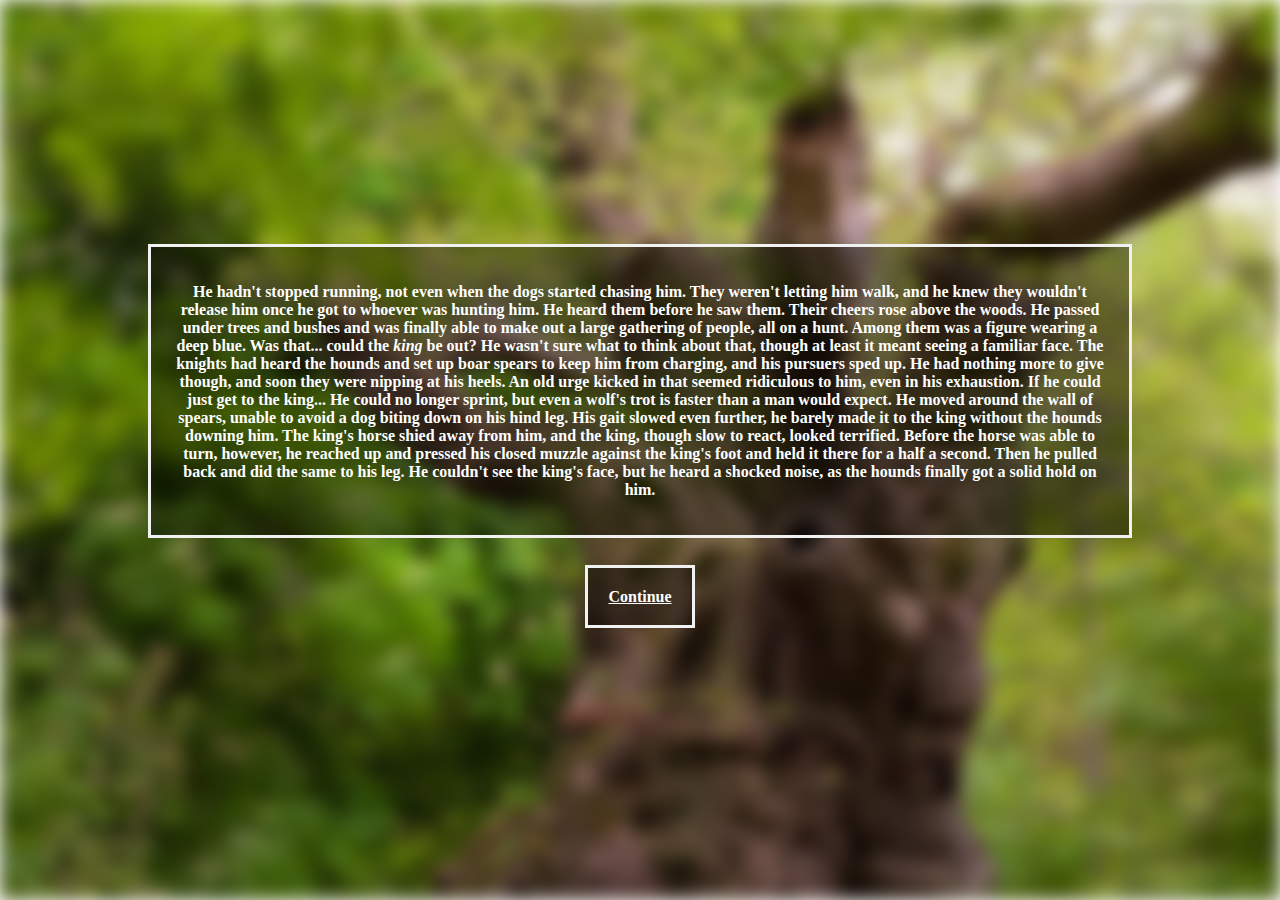
==== stay5/index.html @ 529a5d0c "Add more bgs" ====
<!DOCTYPE html>
<html>
    <head>
        <link href="../styles.css" rel="stylesheet">
        <meta charset="utf-8">
        <title>Bisclavret</title>
    </head>
    <body>
        <div style="background-image:url('bg.jpg');" class="bg-image"></div>

        <div class="textwall">
            <div class="bg-text">
                <p>
He hadn't stopped running, not even when the dogs started chasing him. They weren't letting him
walk, and he knew they wouldn't release him once he got to whoever was hunting him. He heard them
before he saw them. Their cheers rose above the woods. He passed under trees and bushes and was
finally able to make out a large gathering of people, all on a hunt. Among them was a figure wearing
a deep blue. Was that... could the <i>king</i> be out? He wasn't sure what to think about that,
though at least it meant seeing a familiar face. The knights had heard the hounds and set up boar
spears to keep him from charging, and his pursuers sped up. He had nothing more to give though, and
soon they were nipping at his heels. An old urge kicked in that seemed ridiculous to him, even in
his exhaustion. If he could just get to the king... He could no longer sprint, but even a wolf's
trot is faster than a man would expect. He moved around the wall of spears, unable to avoid a dog
biting down on his hind leg. His gait slowed even further, he barely made it to the king without
the hounds downing him. The king's horse shied away from him, and the king, though slow to react,
looked terrified. Before the horse was able to turn, however, he reached up and pressed his closed
muzzle against the king's foot and held it there for a half a second. Then he pulled back and did
the same to his leg. He couldn't see the king's face, but he heard a shocked noise, as the hounds
finally got a solid hold on him. 
                </p>
            </div>

            <div class="choice-button">
                <a href="../stay6">Continue</a>
            </div>
        </div>
    </body>
</html>
---- styles.css ----
body, html {
  height: 100%;
  margin: 0;
}

* {
  box-sizing: border-box;
}

.bg-image {
  /* The image used */

  /* Add the blur effect */
  filter: blur(9px);
  -webkit-filter: blur(9px);

  /* Full height */
  height: 100%;
  width: 100%;

  /* Center and scale the image nicely */
  background-position: center;
  background-repeat: no-repeat;
  background-size: cover;
}

.textwall {
  position: absolute;
  top: 50%;
  left: 50%;
  transform: translate(-50%, -50%);
  z-index: 2;
  width: 80%;
  padding: 20px;
}

/* Position text in the middle of the page/image */
.bg-text {
  background-color: rgb(0,0,0); /* Fallback color */
  background-color: rgba(0,0,0, 0.4); /* Black w/opacity/see-through */
  color: white;
  font-weight: bold;
  border: 3px solid #f1f1f1;
  padding: 20px;
  text-align: center;
}

/* Position text in the middle of the page/image */
.choice-button {
  color: white;
  font-weight: bold;
  padding: 50px;
  text-align: center;
}

/* Position text in the middle of the page/image */
.choice-button a {
  background-color: rgb(0,0,0); /* Fallback color */
  background-color: rgba(0,0,0, 0.4); /* Black w/opacity/see-through */
  color: white;
  font-weight: bold;
  border: 3px solid #f1f1f1;
  padding: 20px;
  text-align: center;
  margin:10px;
}
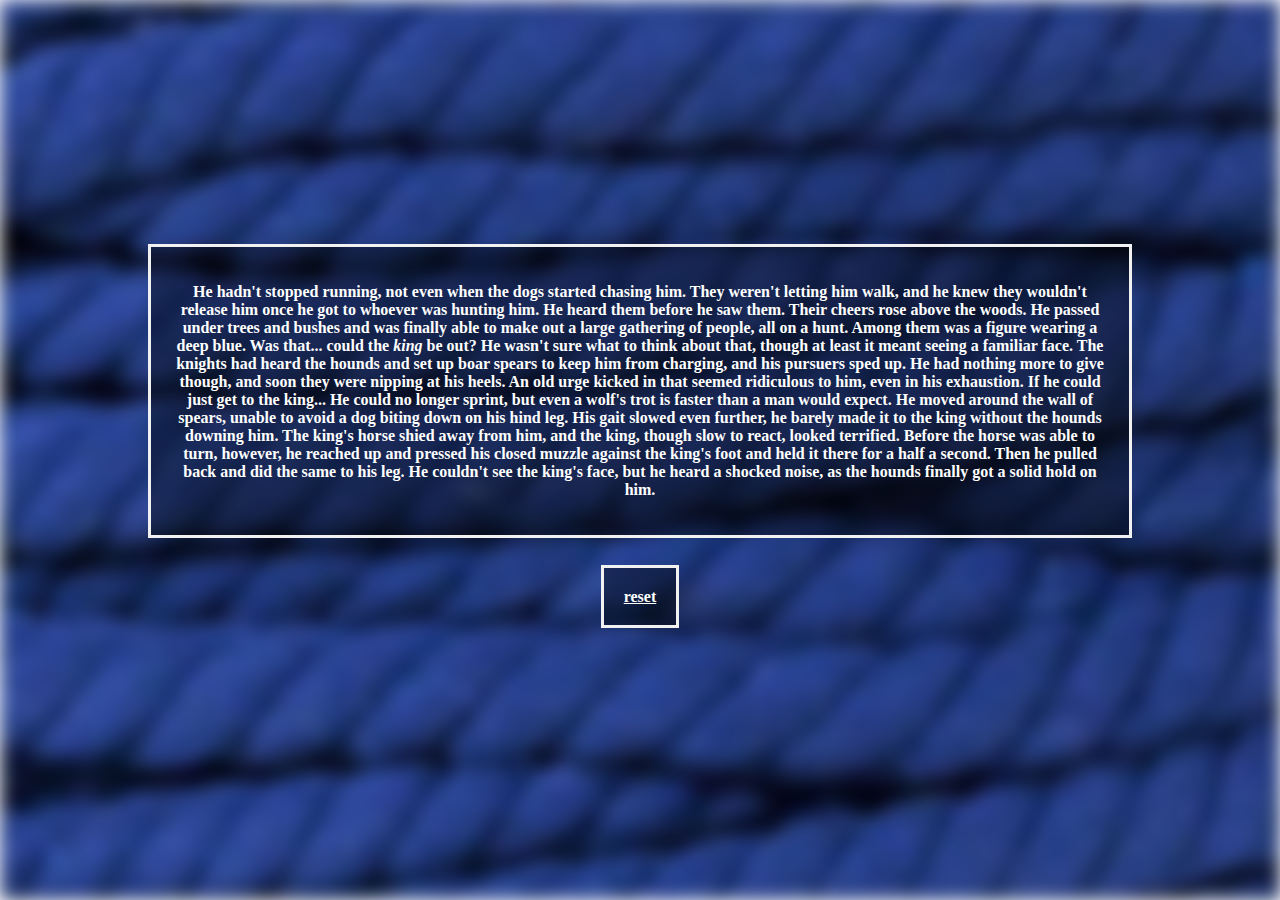
==== commit 82c8aa4a: "quick update" ====
--- a/stay5/index.html
+++ b/stay5/index.html
@@ -31,7 +31,7 @@
             </div>
 
             <div class="choice-button">
-                <a href="../stay6">Continue</a>
+                <a href="../">reset</a>
             </div>
         </div>
     </body>
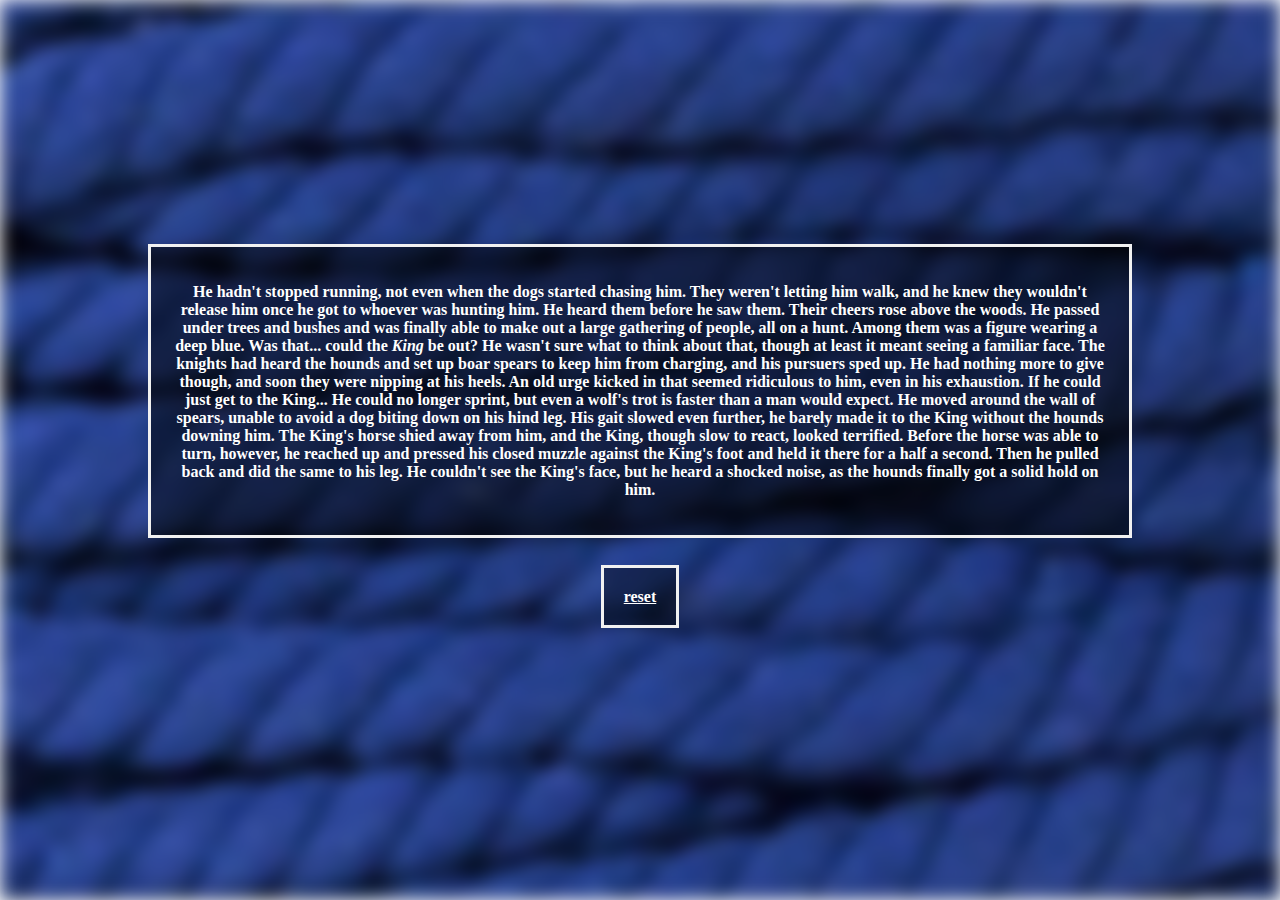
==== commit 5c6b05a1: "Capitalize King" ====
--- a/stay5/index.html
+++ b/stay5/index.html
@@ -15,17 +15,17 @@
 walk, and he knew they wouldn't release him once he got to whoever was hunting him. He heard them
 before he saw them. Their cheers rose above the woods. He passed under trees and bushes and was
 finally able to make out a large gathering of people, all on a hunt. Among them was a figure wearing
-a deep blue. Was that... could the <i>king</i> be out? He wasn't sure what to think about that,
+a deep blue. Was that... could the <i>King</i> be out? He wasn't sure what to think about that,
 though at least it meant seeing a familiar face. The knights had heard the hounds and set up boar
 spears to keep him from charging, and his pursuers sped up. He had nothing more to give though, and
 soon they were nipping at his heels. An old urge kicked in that seemed ridiculous to him, even in
-his exhaustion. If he could just get to the king... He could no longer sprint, but even a wolf's
+his exhaustion. If he could just get to the King... He could no longer sprint, but even a wolf's
 trot is faster than a man would expect. He moved around the wall of spears, unable to avoid a dog
-biting down on his hind leg. His gait slowed even further, he barely made it to the king without
-the hounds downing him. The king's horse shied away from him, and the king, though slow to react,
+biting down on his hind leg. His gait slowed even further, he barely made it to the King without
+the hounds downing him. The King's horse shied away from him, and the King, though slow to react,
 looked terrified. Before the horse was able to turn, however, he reached up and pressed his closed
-muzzle against the king's foot and held it there for a half a second. Then he pulled back and did
-the same to his leg. He couldn't see the king's face, but he heard a shocked noise, as the hounds
+muzzle against the King's foot and held it there for a half a second. Then he pulled back and did
+the same to his leg. He couldn't see the King's face, but he heard a shocked noise, as the hounds
 finally got a solid hold on him. 
                 </p>
             </div>
--- a/styles.css
+++ b/styles.css
@@ -37,7 +37,7 @@
 /* Position text in the middle of the page/image */
 .bg-text {
   background-color: rgb(0,0,0); /* Fallback color */
-  background-color: rgba(0,0,0, 0.4); /* Black w/opacity/see-through */
+  background-color: rgba(0,0,0, 0.5); /* Black w/opacity/see-through */
   color: white;
   font-weight: bold;
   border: 3px solid #f1f1f1;
